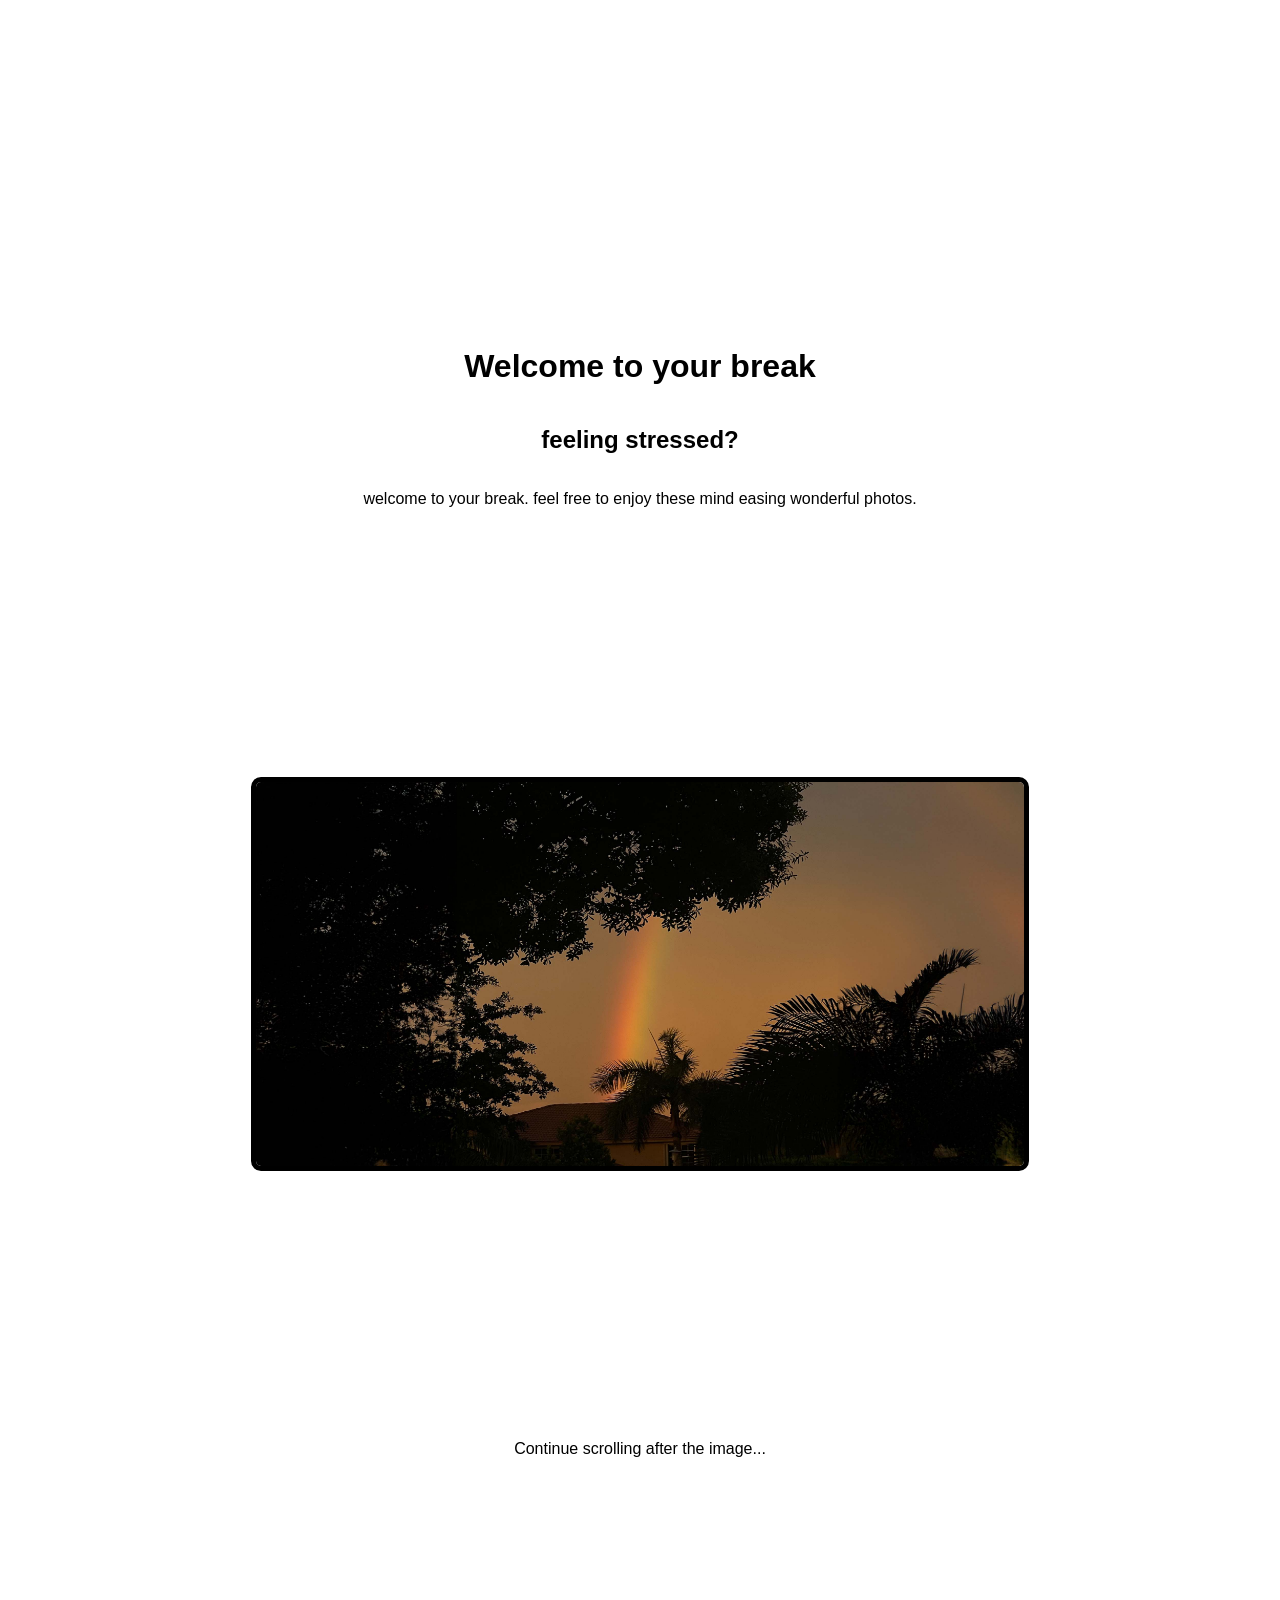
==== index.html @ ca6034bb "Add files via upload" ====
<!DOCTYPE html>
<html lang="en">
<head>
    <meta charset="UTF-8">
    <meta name="viewport" content="width=device-width, initial-scale=1.0">
    <title>Image Zoom on Scroll</title>
    <link rel="stylesheet" href="styles.css">
</head>
<body>
    <div class="content">
        <h1>Welcome to your break</h1>
        <h2>feeling stressed?</h2>
        <p>welcome to your break. feel free to enjoy these mind easing wonderful photos.</p>
      
       

        <div class="image-container">
            <img src="images/rainbow.jpg" alt="Image to Enlarge" class="scroll-image">
        </div>
        <p>Continue scrolling after the image...</p>
    </div>
    
    <script src="script.js"></script>
</body>
</html>
---- styles.css ----
body, html {
    margin: 0;
    padding: 0;
    font-family: Arial, sans-serif;
    overflow-x: hidden;
}

.content {
    min-height: 200vh; /* Ensures enough content to scroll */
    display: flex;
    flex-direction: column;
    align-items: center;
    justify-content: center;
    text-align: center;
}

.image-container {
    width: 100%;
    height: 100vh; /* Full viewport height */
    display: flex;
    justify-content: center;
    align-items: center;
    overflow: hidden; /* Allow the image to enlarge without being clipped */
}

.scroll-image {
    width: 60%; /* Start with a smaller width (e.g., 60% of the container) */
    height: auto;
    max-height: 80vh; /* Limit the starting height to 80% of the viewport height */
    transition: transform 1s ease-in-out, border 1s ease-in-out;
    transform-origin: center center; /* Image grows from the center */

    /* Add styles here */
    border: 5px solid #000; /* Black border */
    border-radius: 10px; /* Rounded corners */
}

.enlarged {
    transform: scale(1.7); /* Increase the scale to make the image fill the viewport */
}
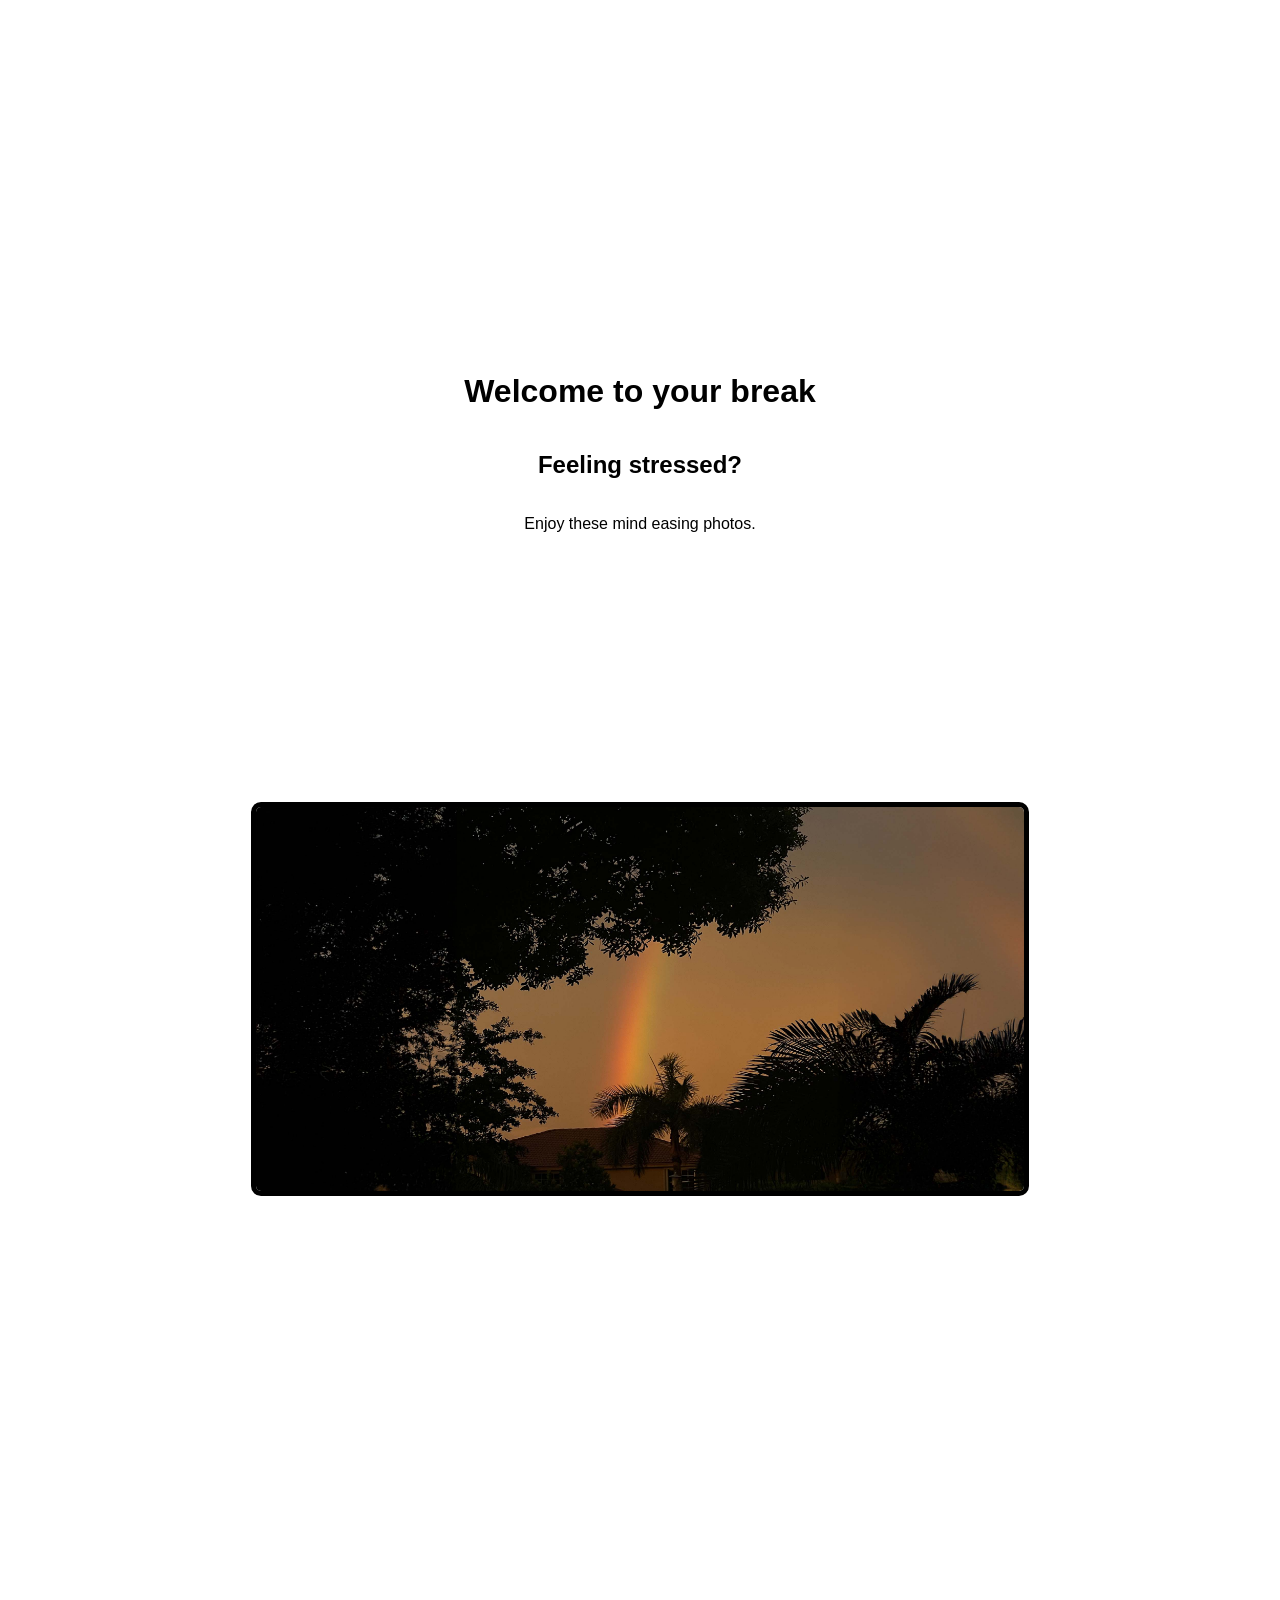
==== commit f10ea7bf: "Add files via upload" ====
--- a/index.html
+++ b/index.html
@@ -9,16 +9,17 @@
 <body>
     <div class="content">
         <h1>Welcome to your break</h1>
-        <h2>feeling stressed?</h2>
-        <p>welcome to your break. feel free to enjoy these mind easing wonderful photos.</p>
+        <h2>Feeling stressed?</h2>
+        <p>Enjoy these mind easing photos.</p>
+
+        
+        
       
        
 
         <div class="image-container">
             <img src="images/rainbow.jpg" alt="Image to Enlarge" class="scroll-image">
-        </div>
-        <p>Continue scrolling after the image...</p>
-    </div>
+    
     
     <script src="script.js"></script>
 </body>
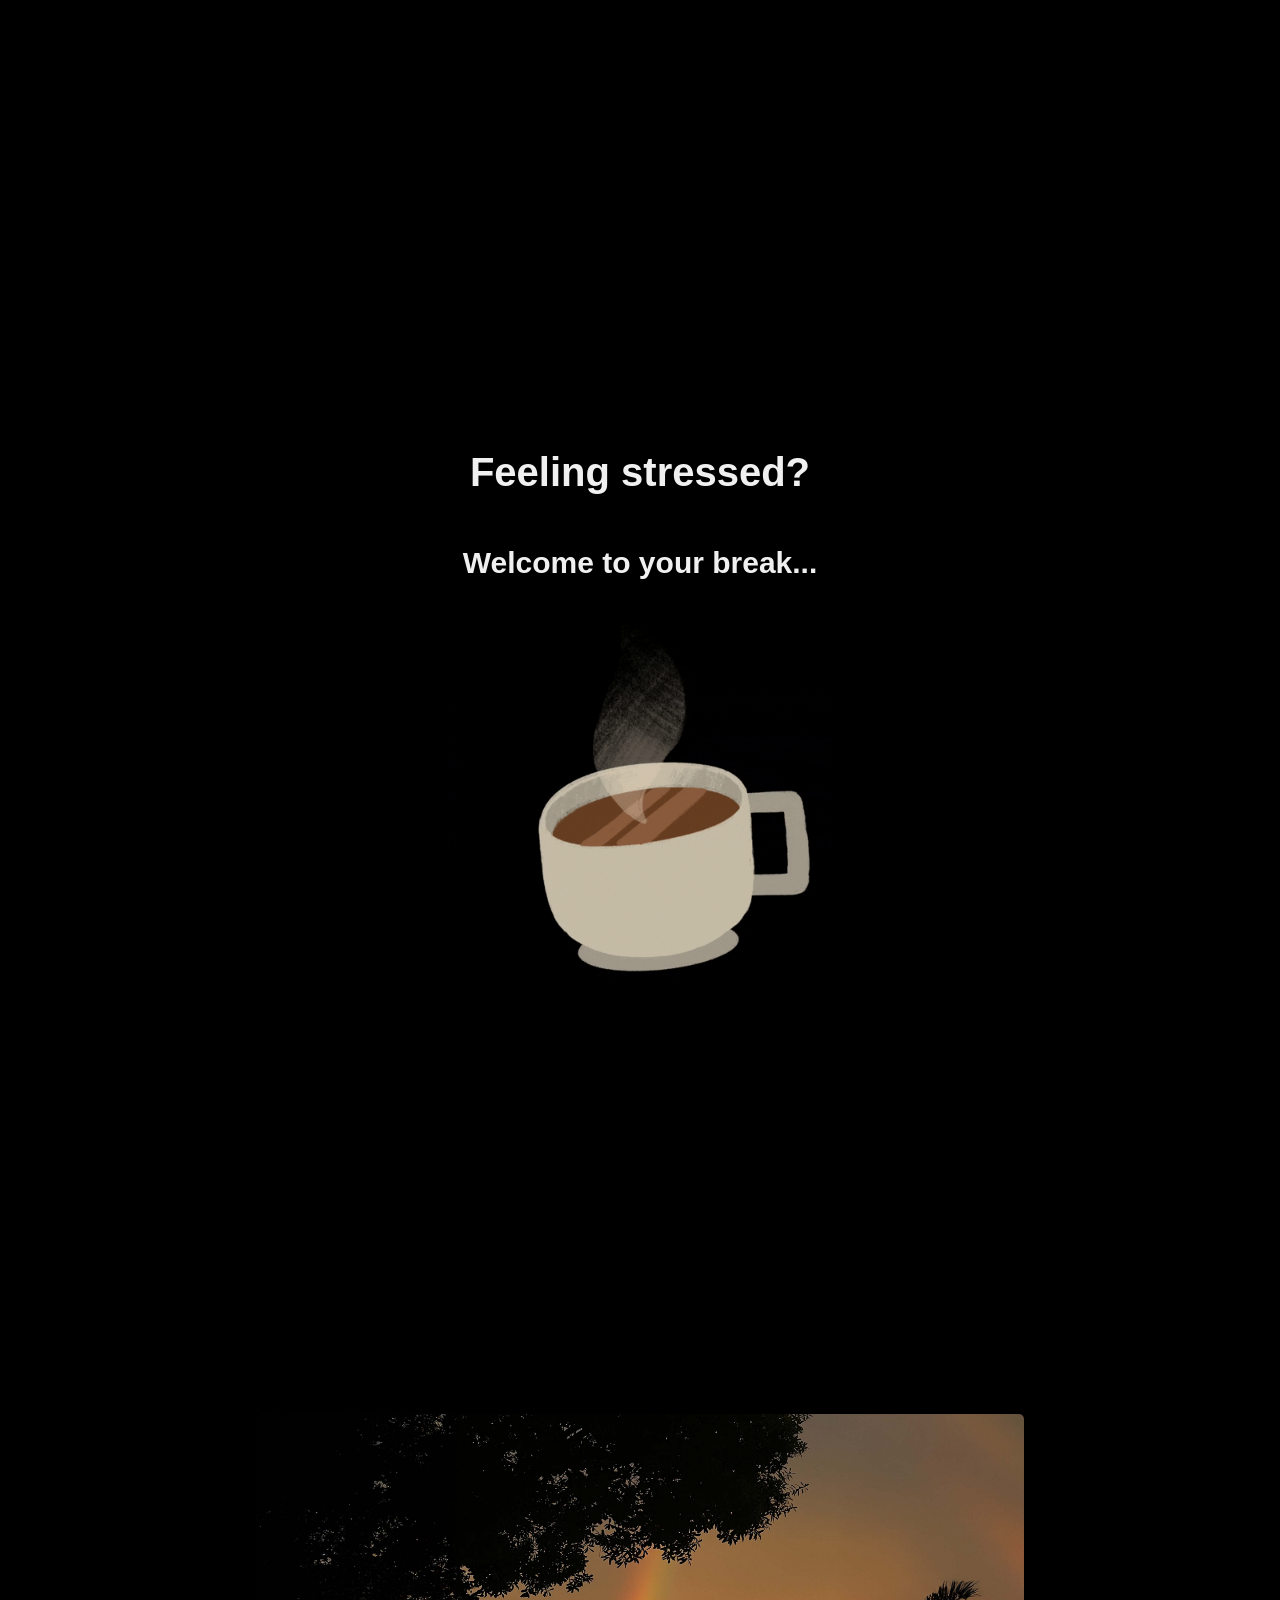
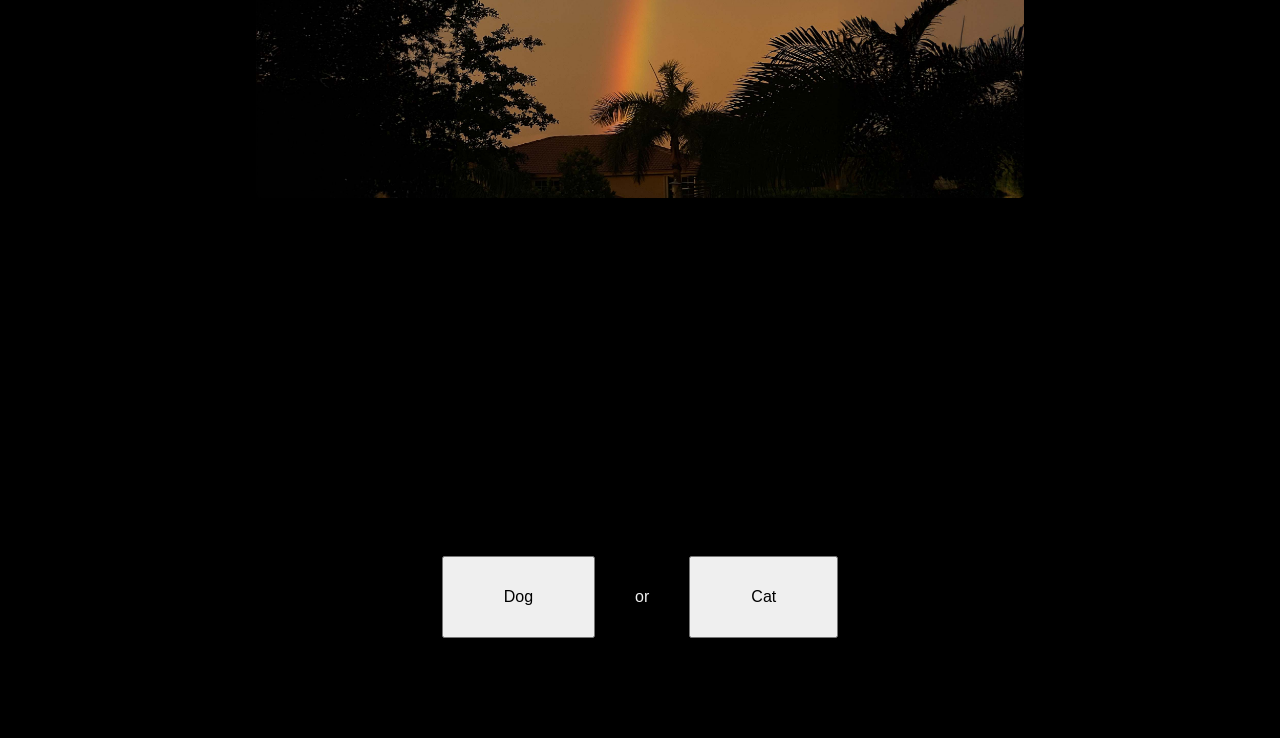
==== commit ca518776: "Add files via upload" ====
--- a/index.html
+++ b/index.html
@@ -3,23 +3,43 @@
 <head>
     <meta charset="UTF-8">
     <meta name="viewport" content="width=device-width, initial-scale=1.0">
-    <title>Image Zoom on Scroll</title>
+    <title>Image Scroll Effect</title>
     <link rel="stylesheet" href="styles.css">
 </head>
 <body>
     <div class="content">
-        <h1>Welcome to your break</h1>
-        <h2>Feeling stressed?</h2>
-        <p>Enjoy these mind easing photos.</p>
+        <h1>Feeling stressed?</h1>
+        <h2>Welcome to your break...</h2>
+        
+        <img src="images/tea.gif" alt="Image to Enlarge" class="gif-image">
+    </div>
 
-        
-        
-      
-       
+    <div class="image-container">
+        <img src="images/rainbow.jpg" alt="Image to Enlarge" class="scroll-image">
+    </div>
 
-        <div class="image-container">
-            <img src="images/rainbow.jpg" alt="Image to Enlarge" class="scroll-image">
-    
+
+
+
+    <div class="button-container">
+        <button id="dog-button">Dog</button>
+        <span>or</span>
+        <button id="cat-button">Cat</button>
+    </div>
+
+    <div id="dog-images" class="image-gallery" style="display: none;">
+        <img src="images/dog1.jpg" alt="Dog 1">
+        <img src="images/dog2.jpg" alt="Dog 2">
+    </div>
+
+    <div id="cat-images" class="image-gallery" style="display: none;">
+        <img src="images/cat1.jpg" alt="Cat 1">
+        <img src="images/cat2.jpg" alt="Cat 2">
+    </div>
+
+
+
+
     
     <script src="script.js"></script>
 </body>
--- a/styles.css
+++ b/styles.css
@@ -3,38 +3,106 @@
     padding: 0;
     font-family: Arial, sans-serif;
     overflow-x: hidden;
+    background-color: #000;
+    
 }
 
 .content {
-    min-height: 200vh; /* Ensures enough content to scroll */
+    min-height: 100vh; /* Ensures enough content to scroll */
     display: flex;
     flex-direction: column;
     align-items: center;
     justify-content: center;
     text-align: center;
+
+    margin-top: 20%;
+    color: #f0f0f0;
+    font-size: 20px;
+    
 }
 
-.image-container {
+.image-container{
     width: 100%;
     height: 100vh; /* Full viewport height */
     display: flex;
     justify-content: center;
     align-items: center;
     overflow: hidden; /* Allow the image to enlarge without being clipped */
+    position: relative; /* Enable absolute positioning for inner images */
+    margin-bottom: 0px;
 }
 
 .scroll-image {
-    width: 60%; /* Start with a smaller width (e.g., 60% of the container) */
+    width: 60%; /* Start with a smaller width */
     height: auto;
     max-height: 80vh; /* Limit the starting height to 80% of the viewport height */
-    transition: transform 1s ease-in-out, border 1s ease-in-out;
+    transition: transform 1s ease-in-out, border 1s ease-in-out, opacity 1s ease-in-out;
     transform-origin: center center; /* Image grows from the center */
-
-    /* Add styles here */
     border: 5px solid #000; /* Black border */
     border-radius: 10px; /* Rounded corners */
+    z-index: 1; /* Ensure the first image is on top */
 }
 
+
+
+/* Enlarged state for the first image */
 .enlarged {
-    transform: scale(1.7); /* Increase the scale to make the image fill the viewport */
+    transform: scale(1.7); /* Enlarge to fill the viewport */
 }
+
+
+/* Spacer to create enough scrolling distance */
+.spacer {
+    height: 50vh;
+    background-color: #f0f0f0;
+}
+.gif-image{
+
+    width: 30%;
+    height: auto;
+
+
+}
+.button-container {
+    display: flex;
+    align-items: center; /* Center vertically */
+    justify-content: center; /* Center horizontally */
+    margin-top: 100px; /* Move buttons closer to the image */
+    margin-bottom: 100px;
+}
+
+button {
+    padding: 30px 60px; /* Add padding to buttons */
+    font-size: 16px; /* Font size */
+    margin: 0 10px; /* Space between buttons and text */
+    cursor: pointer; /* Change cursor to pointer */
+}
+
+span {
+    font-size: 16px; /* Match the font size of buttons */
+    margin: 0 30px; /* Space around 'or' */
+    color: #f0f0f0;
+}
+
+.image-gallery {
+    display: flex; /* Keep it flexible */
+    justify-content: center; /* Center the images */
+    flex-wrap: wrap; /* Allow images to wrap */
+    margin-top: 5px; /* Space above the gallery */
+    position: relative; /* Relative positioning for absolute child elements */
+}
+
+.image-gallery img {
+    width: 500px; /* Adjust size as needed */
+    height: auto; /* Keep aspect ratio */
+    margin: 10px; /* Space between images */
+    opacity: 0; /* Initially hidden */
+    transition: opacity 0.5s ease-in-out; /* Transition for fading */
+}
+
+
+/* Class to slide in and show the images */
+.show {
+    transform: translateX(0); /* Slide in to the center */
+    opacity: 1; /* Show the image */
+}
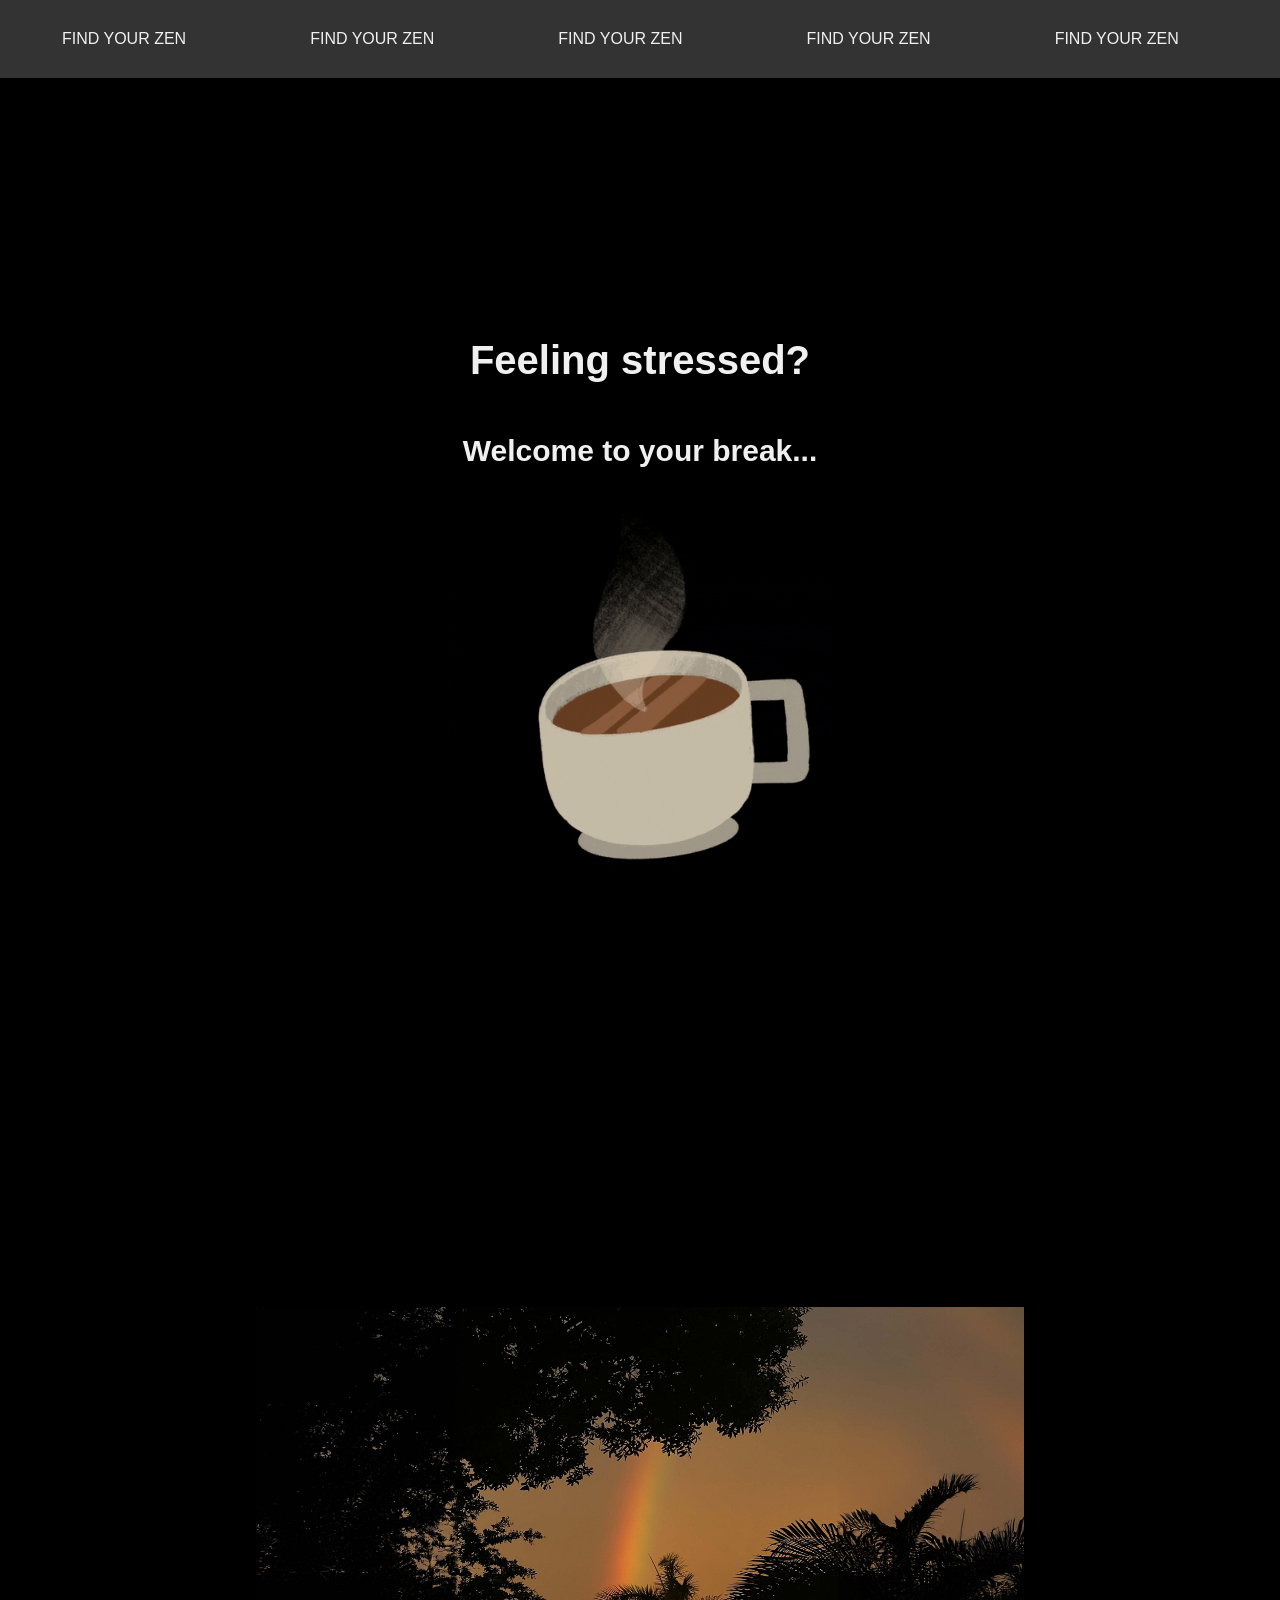
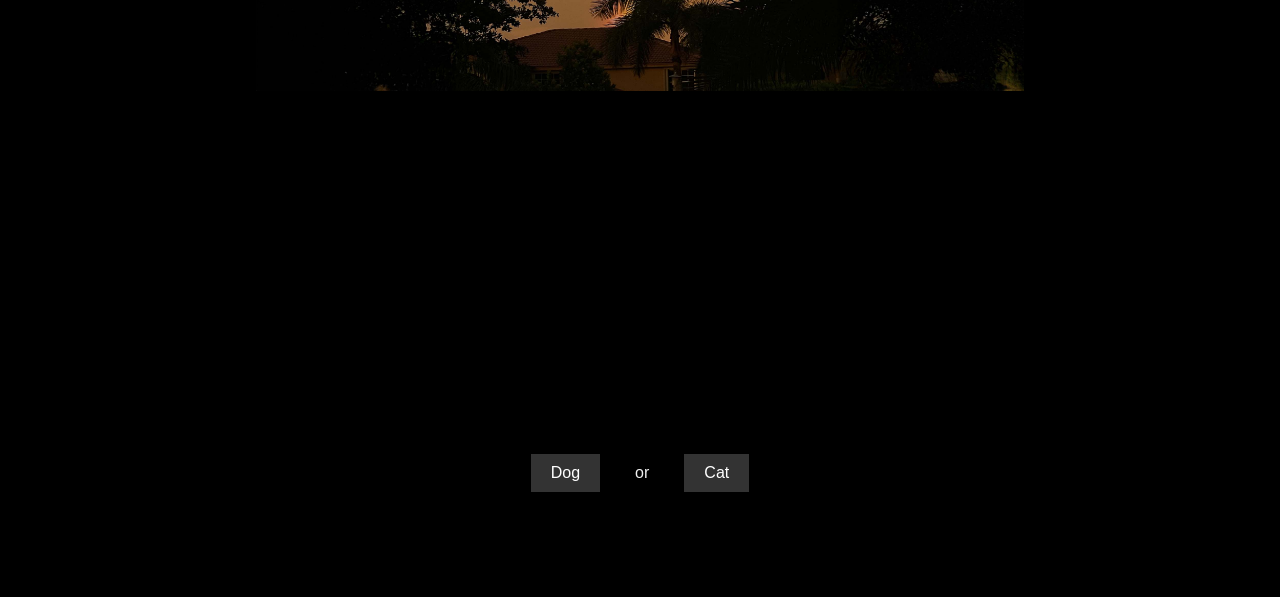
==== commit dff271c2: "Add files via upload" ====
--- a/index.html
+++ b/index.html
@@ -3,10 +3,20 @@
 <head>
     <meta charset="UTF-8">
     <meta name="viewport" content="width=device-width, initial-scale=1.0">
-    <title>Image Scroll Effect</title>
+    <title>Break</title>
     <link rel="stylesheet" href="styles.css">
 </head>
 <body>
+
+    <div class="top-bar">
+        <div class="scrolling-text">
+            <span>FIND YOUR ZEN</span>
+            <span>FIND YOUR ZEN</span>
+            <span>FIND YOUR ZEN</span>
+            <span>FIND YOUR ZEN</span>
+            <span>FIND YOUR ZEN</span>
+        </div>
+    </div>
     <div class="content">
         <h1>Feeling stressed?</h1>
         <h2>Welcome to your break...</h2>
@@ -17,9 +27,6 @@
     <div class="image-container">
         <img src="images/rainbow.jpg" alt="Image to Enlarge" class="scroll-image">
     </div>
-
-
-
 
     <div class="button-container">
         <button id="dog-button">Dog</button>
@@ -37,10 +44,6 @@
         <img src="images/cat2.jpg" alt="Cat 2">
     </div>
 
-
-
-
-    
     <script src="script.js"></script>
 </body>
 </html>
--- a/styles.css
+++ b/styles.css
@@ -4,7 +4,10 @@
     font-family: Arial, sans-serif;
     overflow-x: hidden;
     background-color: #000;
-    
+}
+
+body {
+    padding-top: 80px; /* Adjust this value based on the height of your top bar */
 }
 
 .content {
@@ -14,14 +17,13 @@
     align-items: center;
     justify-content: center;
     text-align: center;
-
-    margin-top: 20%;
+    margin-top: 5%;
+    margin-bottom: 5px;
     color: #f0f0f0;
     font-size: 20px;
-    
 }
 
-.image-container{
+.image-container {
     width: 100%;
     height: 100vh; /* Full viewport height */
     display: flex;
@@ -30,6 +32,7 @@
     overflow: hidden; /* Allow the image to enlarge without being clipped */
     position: relative; /* Enable absolute positioning for inner images */
     margin-bottom: 0px;
+    margin-top: 0px;
 }
 
 .scroll-image {
@@ -37,32 +40,47 @@
     height: auto;
     max-height: 80vh; /* Limit the starting height to 80% of the viewport height */
     transition: transform 1s ease-in-out, border 1s ease-in-out, opacity 1s ease-in-out;
-    transform-origin: center center; /* Image grows from the center */
-    border: 5px solid #000; /* Black border */
-    border-radius: 10px; /* Rounded corners */
-    z-index: 1; /* Ensure the first image is on top */
 }
 
-
-
-/* Enlarged state for the first image */
-.enlarged {
-    transform: scale(1.7); /* Enlarge to fill the viewport */
+.top-bar {
+    width: 100%;
+    background-color: #333;
+    color: white;
+    text-align: center;
+    padding: 30px 0;
+    position: fixed;
+    top: 0;
+    left: 0;
+    z-index: 1000;
+    overflow: hidden; /* Ensure the text doesn't overflow the container */
+    font-size: 24px; /* Increase font size */
 }
 
+.scrolling-text-wrapper {
+    display: flex;
+    width: 100%;
+    overflow: hidden;
+}
 
-/* Spacer to create enough scrolling distance */
-.spacer {
-    height: 50vh;
-    background-color: #f0f0f0;
+.scrolling-text {
+    display: flex;
+    white-space: nowrap;
+    animation: scroll 30s linear infinite; /* Slowed down the animation to 30s */
 }
-.gif-image{
 
-    width: 30%;
-    height: auto;
+.scrolling-text span {
+    padding: 0 2rem; /* Adjust spacing between phrases */
+}
 
+@keyframes scroll {
+    0% {
+        transform: translateX(0%);
+    }
+    100% {
+        transform: translateX(-100%);
+    }
+}
 
-}
 .button-container {
     display: flex;
     align-items: center; /* Center vertically */
@@ -71,11 +89,19 @@
     margin-bottom: 100px;
 }
 
-button {
-    padding: 30px 60px; /* Add padding to buttons */
-    font-size: 16px; /* Font size */
-    margin: 0 10px; /* Space between buttons and text */
-    cursor: pointer; /* Change cursor to pointer */
+.button-container button {
+    background-color: #333;
+    color: white;
+    border: none;
+    padding: 10px 20px;
+    margin: 5px;
+    font-size: 16px;
+    cursor: pointer;
+    transition: background-color 0.3s;
+}
+
+.button-container button:hover {
+    background-color: #555;
 }
 
 span {
@@ -100,9 +126,24 @@
     transition: opacity 0.5s ease-in-out; /* Transition for fading */
 }
 
-
 /* Class to slide in and show the images */
 .show {
     transform: translateX(0); /* Slide in to the center */
     opacity: 1; /* Show the image */
-}+}
+
+/* Enlarged state for the first image */
+.enlarged {
+    transform: scale(1.7); /* Enlarge to fill the viewport */
+}
+
+/* Spacer to create enough scrolling distance */
+.spacer {
+    height: 50vh;
+    background-color: #f0f0f0;
+}
+
+.gif-image {
+    width: 30%;
+    height: auto;
+}
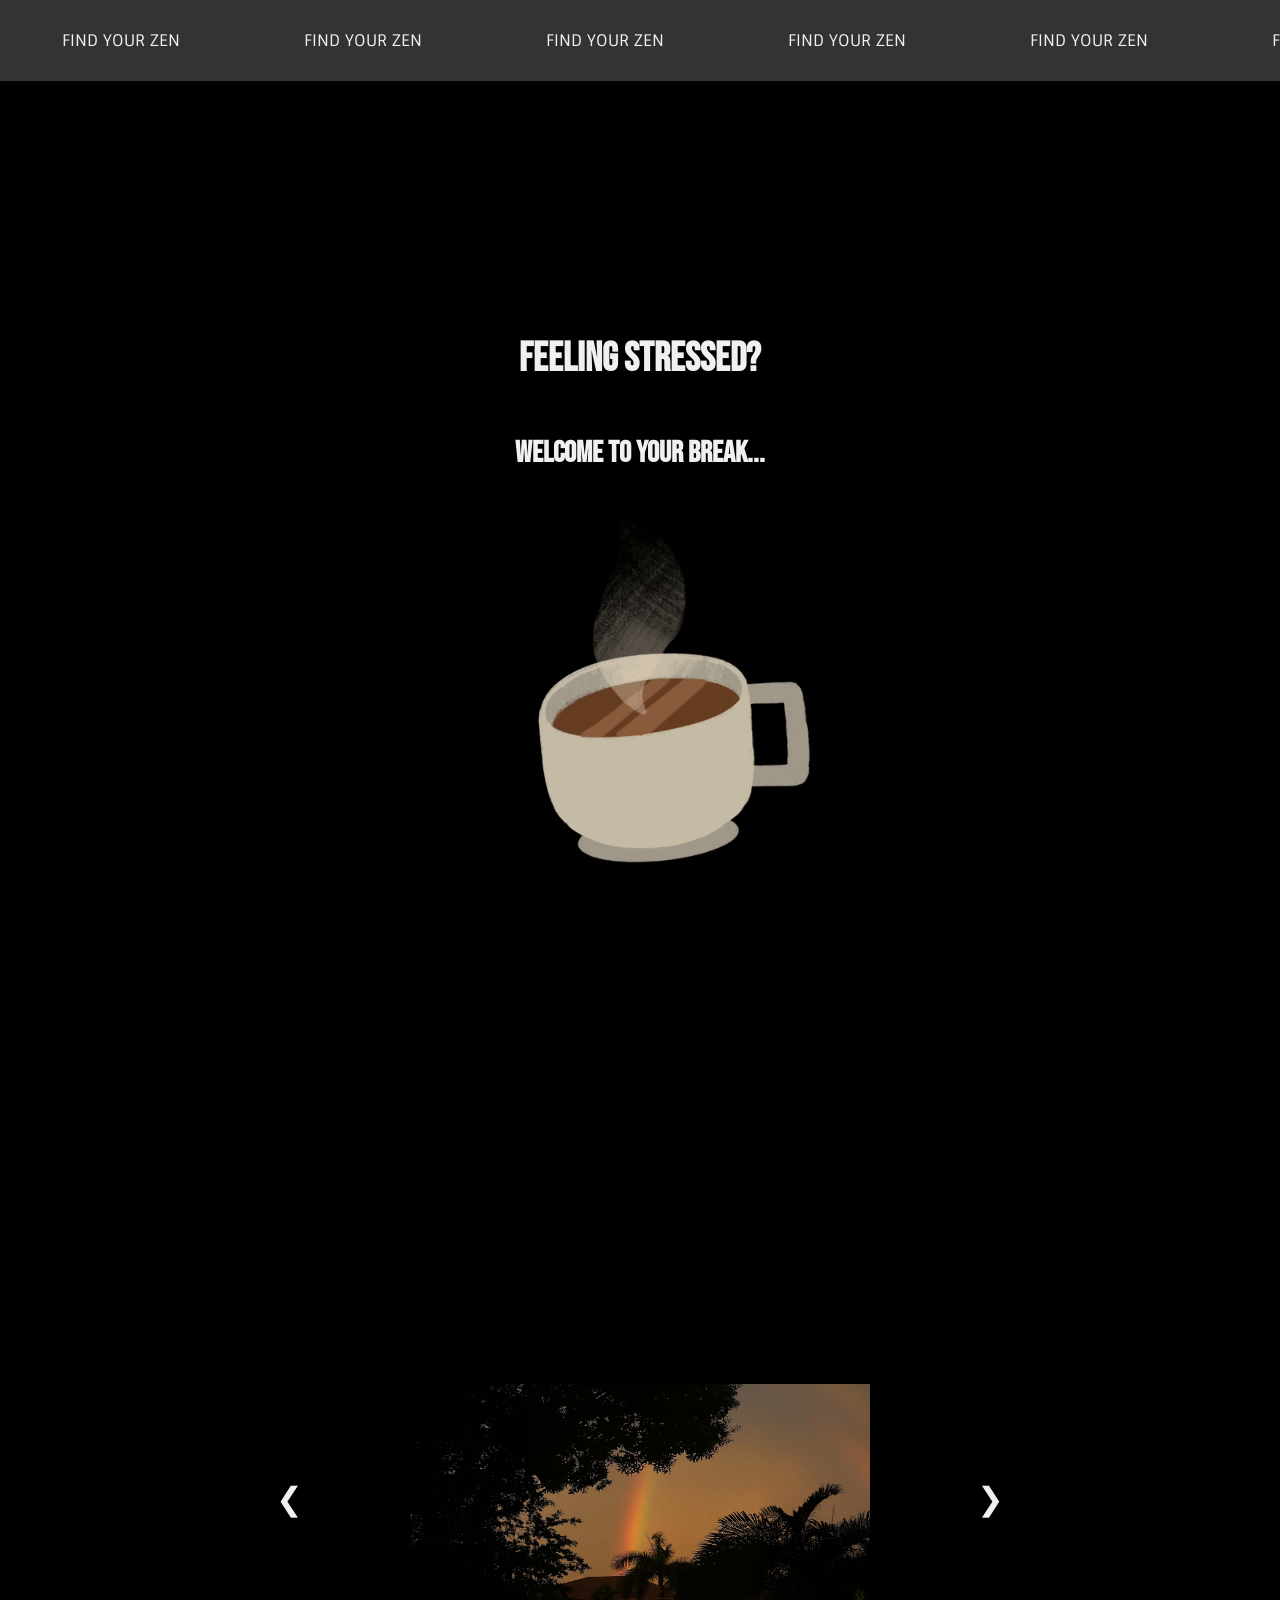
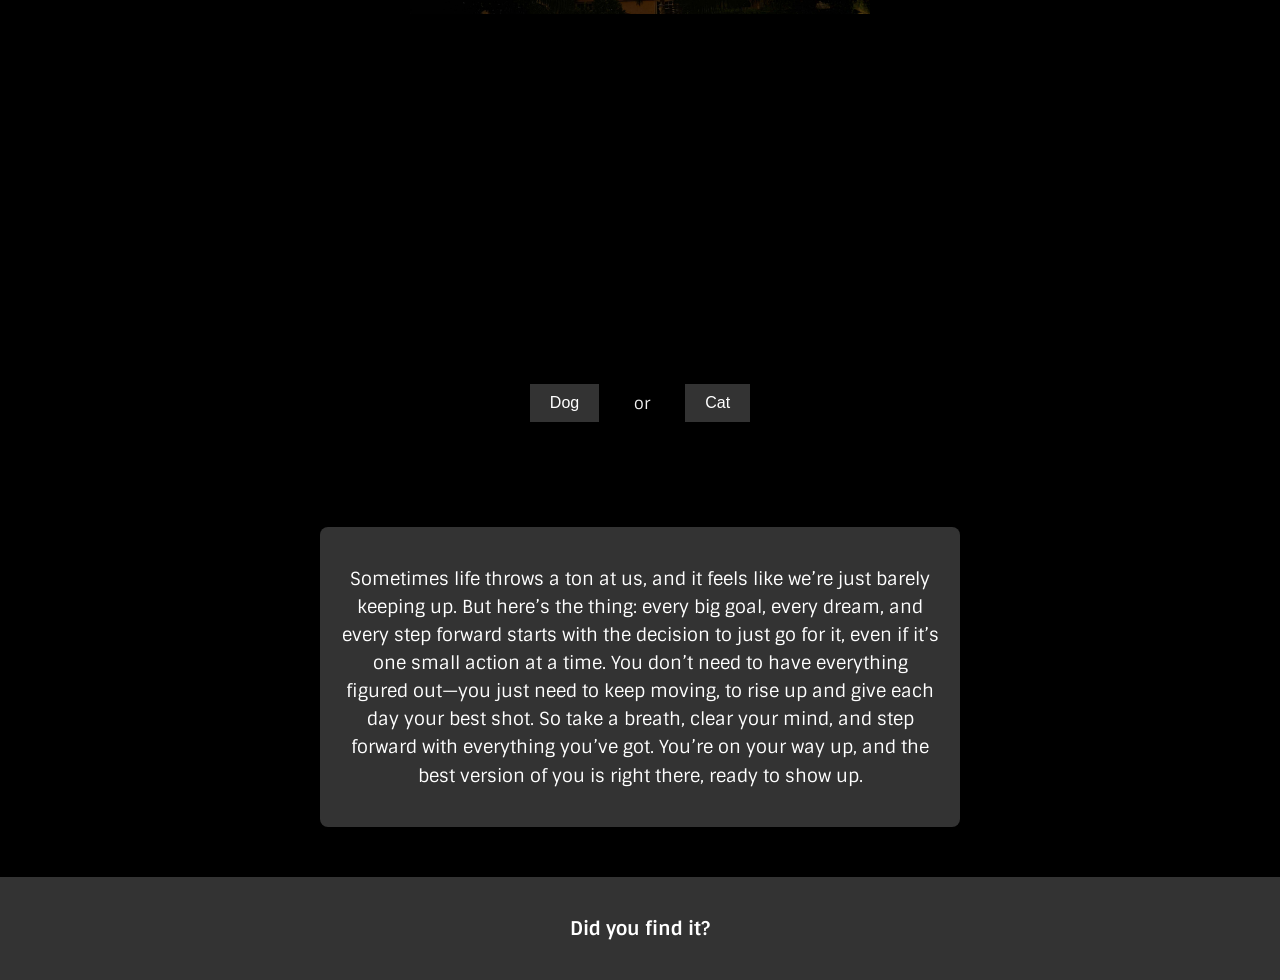
==== commit 6dee324b: "Add files via upload" ====
--- a/index.html
+++ b/index.html
@@ -5,16 +5,37 @@
     <meta name="viewport" content="width=device-width, initial-scale=1.0">
     <title>Break</title>
     <link rel="stylesheet" href="styles.css">
+    
 </head>
 <body>
 
     <div class="top-bar">
-        <div class="scrolling-text">
-            <span>FIND YOUR ZEN</span>
-            <span>FIND YOUR ZEN</span>
-            <span>FIND YOUR ZEN</span>
-            <span>FIND YOUR ZEN</span>
-            <span>FIND YOUR ZEN</span>
+        <div class="scrolling-text-wrapper">
+            <div class="scrolling-text">
+                <span>FIND YOUR ZEN</span>
+                <span>FIND YOUR ZEN</span>
+                <span>FIND YOUR ZEN</span>
+                <span>FIND YOUR ZEN</span>
+                <span>FIND YOUR ZEN</span>
+                <span>FIND YOUR ZEN</span>
+                <span>FIND YOUR ZEN</span>
+                <span>FIND YOUR ZEN</span>
+                <span>FIND YOUR ZEN</span>
+                <span>FIND YOUR ZEN</span>
+                <span>FIND YOUR ZEN</span>
+                <span>FIND YOUR ZEN</span>
+                <span>FIND YOUR ZEN</span>
+                <span>FIND YOUR ZEN</span>
+                <span>FIND YOUR ZEN</span>
+                <span>FIND YOUR ZEN</span>
+                <span>FIND YOUR ZEN</span>
+                <span>FIND YOUR ZEN</span>
+                <span>FIND YOUR ZEN</span>
+                <span>FIND YOUR ZEN</span>
+                <span>FIND YOUR ZEN</span>
+                <span>FIND YOUR ZEN</span>
+                <span>FIND YOUR ZEN</span>
+            </div>
         </div>
     </div>
     <div class="content">
@@ -25,7 +46,19 @@
     </div>
 
     <div class="image-container">
-        <img src="images/rainbow.jpg" alt="Image to Enlarge" class="scroll-image">
+        <div class="enlarged-image-container">
+            <img src="images/rainbow.jpg" alt="Image to Enlarge" class="scroll-image" id="main-image">
+
+            <button class="arrow left-arrow" id="prev-image">&#10094;</button>
+            <button class="arrow right-arrow" id="next-image">&#10095;</button>
+        </div>
+
+        <div id="image-gallery" style="display: none;">
+            <img src="images/rainbow.jpg" alt="Rainbow Image">
+            <img src="images/sunset.jpg" alt="Rainbow Image">
+            <img src="images/moon_car.jpg" alt="New Image 1">
+            <img src="images/moon_city.jpg" alt="New Image 2">
+        </div>
     </div>
 
     <div class="button-container">
@@ -44,6 +77,20 @@
         <img src="images/cat2.jpg" alt="Cat 2">
     </div>
 
+    <div class="inspiration-text">
+        <p>Sometimes life throws a ton at us, and it feels like we’re just barely keeping up. But here’s the thing: every big goal, every dream, and every step forward starts with the decision to just go for it, even if it’s one small action at a time. You don’t need to have everything figured out—you just need to keep moving, to rise up and give each day your best shot. So take a breath, clear your mind, and step forward with everything you’ve got. You’re on your way up, and the best version of you is right there, ready to show up.</p>
+    </div>
+
+
     <script src="script.js"></script>
+
+    <footer>
+        <div class="footer-content">
+
+            <h3>Did you find it?</h3>
+        
+        </div>
+    </footer>
 </body>
+
 </html>
--- a/styles.css
+++ b/styles.css
@@ -1,17 +1,22 @@
+@import url('https://fonts.googleapis.com/css2?family=Bebas+Neue&family=Sintony:wght@400;700&display=swap');
+
+
+
 body, html {
     margin: 0;
     padding: 0;
     font-family: Arial, sans-serif;
     overflow-x: hidden;
     background-color: #000;
+    font-family: 'Sintony', sans-serif;
 }
 
 body {
-    padding-top: 80px; /* Adjust this value based on the height of your top bar */
+    padding-top: 80px; 
 }
 
 .content {
-    min-height: 100vh; /* Ensures enough content to scroll */
+    min-height: 100vh; 
     display: flex;
     flex-direction: column;
     align-items: center;
@@ -25,20 +30,20 @@
 
 .image-container {
     width: 100%;
-    height: 100vh; /* Full viewport height */
+    height: 100vh; 
     display: flex;
     justify-content: center;
     align-items: center;
-    overflow: hidden; /* Allow the image to enlarge without being clipped */
-    position: relative; /* Enable absolute positioning for inner images */
+    overflow: hidden; 
+    position: relative; 
     margin-bottom: 0px;
     margin-top: 0px;
 }
 
 .scroll-image {
-    width: 60%; /* Start with a smaller width */
+    width: 60%; 
     height: auto;
-    max-height: 80vh; /* Limit the starting height to 80% of the viewport height */
+    max-height: 80vh; 
     transition: transform 1s ease-in-out, border 1s ease-in-out, opacity 1s ease-in-out;
 }
 
@@ -48,14 +53,16 @@
     color: white;
     text-align: center;
     padding: 30px 0;
-    position: fixed;
+    position: absolute;
     top: 0;
     left: 0;
     z-index: 1000;
-    overflow: hidden; /* Ensure the text doesn't overflow the container */
-    font-size: 24px; /* Increase font size */
-}
-
+    overflow: hidden; 
+    font-size: 24px; 
+}
+h1, h2 {
+    font-family: 'Bebas Neue', sans-serif;
+}
 .scrolling-text-wrapper {
     display: flex;
     width: 100%;
@@ -65,11 +72,11 @@
 .scrolling-text {
     display: flex;
     white-space: nowrap;
-    animation: scroll 30s linear infinite; /* Slowed down the animation to 30s */
+    animation: scroll 30s linear infinite; 
 }
 
 .scrolling-text span {
-    padding: 0 2rem; /* Adjust spacing between phrases */
+    padding: 0 2rem; 
 }
 
 @keyframes scroll {
@@ -83,9 +90,9 @@
 
 .button-container {
     display: flex;
-    align-items: center; /* Center vertically */
-    justify-content: center; /* Center horizontally */
-    margin-top: 100px; /* Move buttons closer to the image */
+    align-items: center; 
+    justify-content: center; 
+    margin-top: 30px; 
     margin-bottom: 100px;
 }
 
@@ -105,39 +112,36 @@
 }
 
 span {
-    font-size: 16px; /* Match the font size of buttons */
-    margin: 0 30px; /* Space around 'or' */
+    font-size: 16px; 
+    margin: 0 30px; 
     color: #f0f0f0;
 }
 
 .image-gallery {
-    display: flex; /* Keep it flexible */
-    justify-content: center; /* Center the images */
-    flex-wrap: wrap; /* Allow images to wrap */
-    margin-top: 5px; /* Space above the gallery */
-    position: relative; /* Relative positioning for absolute child elements */
+    display: flex; 
+    justify-content: center; 
+    flex-wrap: wrap; 
+    margin-top: 5px; 
+    position: relative; 
 }
 
 .image-gallery img {
-    width: 500px; /* Adjust size as needed */
-    height: auto; /* Keep aspect ratio */
-    margin: 10px; /* Space between images */
-    opacity: 0; /* Initially hidden */
-    transition: opacity 0.5s ease-in-out; /* Transition for fading */
-}
-
-/* Class to slide in and show the images */
+    width: 500px; 
+    height: auto; 
+    margin: 10px; 
+    opacity: 0; 
+    transition: opacity 0.5s ease-in-out; 
+}
+
 .show {
-    transform: translateX(0); /* Slide in to the center */
-    opacity: 1; /* Show the image */
-}
-
-/* Enlarged state for the first image */
+    transform: translateX(0);
+    opacity: 1; 
+}
+
 .enlarged {
-    transform: scale(1.7); /* Enlarge to fill the viewport */
-}
-
-/* Spacer to create enough scrolling distance */
+    transform: scale(1.7); 
+}
+
 .spacer {
     height: 50vh;
     background-color: #f0f0f0;
@@ -147,3 +151,63 @@
     width: 30%;
     height: auto;
 }
+.enlarged-image-container {
+    position: relative;
+    width: 60%; 
+    display: flex;
+    justify-content: center;
+    align-items: center;
+}
+
+.arrow {
+    position: absolute;
+    top: 50%;
+    transform: translateY(-50%);
+    font-size: 2rem;
+    color: #f0f0f0;
+    background-color: rgba(0, 0, 0, 0.5);
+    border: none;
+    cursor: pointer;
+    padding: 10px;
+    z-index: 10;
+    transition: background-color 0.3s ease;
+}
+
+.left-arrow {
+    left: 10px;
+}
+
+.right-arrow {
+    right: 10px;
+}
+
+.arrow:hover {
+    background-color: rgba(0, 0, 0, 0.7);
+}
+footer {
+    background-color: #333;
+    color: #fff;
+    padding: 20px 0;
+    text-align: center;
+    font-family: 'Sintony', sans-serif;
+}
+.gif-image {
+    transition: transform 0.3s ease-in-out;
+}
+
+.gif-image:hover {
+    transform: scale(1.1); 
+}
+
+.inspiration-text {
+    max-width: 600px;
+    margin: 20px auto 50px;
+    padding: 20px;
+    font-size: 1.1em;
+    line-height: 1.6;
+    text-align: center;
+    color: #ffffff;
+    background-color: #333;
+    border-radius: 8px;
+    box-shadow: 0px 4px 10px rgba(0, 0, 0, 0.1);
+}
